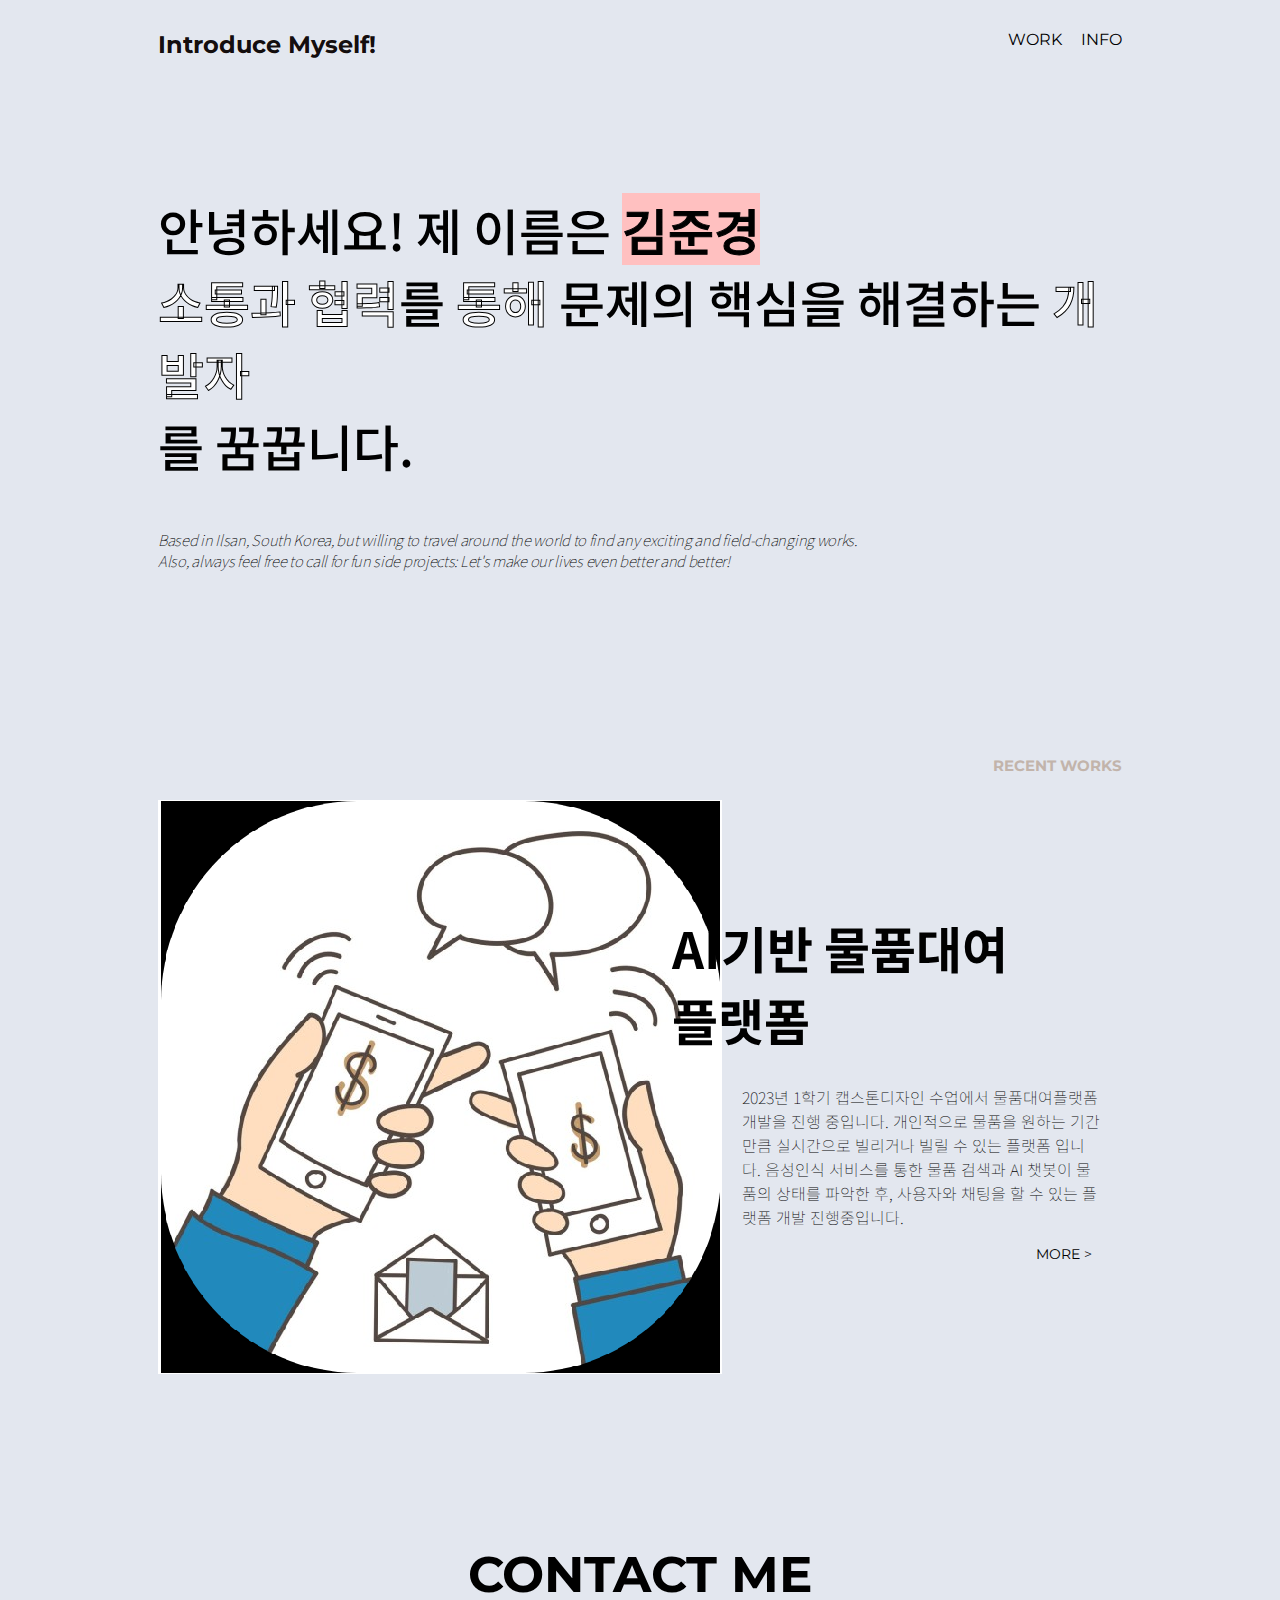
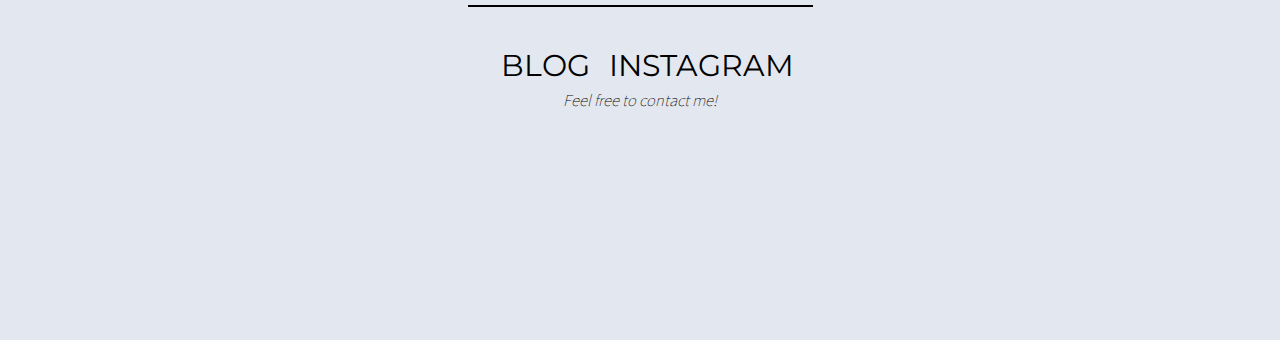
==== index.html @ 0675edab "1st upload" ====
<!DOCTYPE html>
<html lang="en">
<head>
    <meta charset="UTF-8">
    <meta name="viewport" content="width=device-width, initial-scale=1.0">
    <title>PORTFOLIO</title>

    <link rel="stylesheet" type="text/css" href="style.css">
    
    <link href="https://fonts.googleapis.com/css2?family=Montserrat:ital,wght@0,200;0,400;0,500;0,600;0,800;0,900;1,200;1,400;1,500;1,600;1,800;1,900&display=swap" rel="stylesheet">
    <link href="https://fonts.googleapis.com/css2?family=Noto+Sans+KR:wght@100;300;400;500;700;900&display=swap" rel="stylesheet">
</head>

<body>
    
    <div class="frame">

        <nav class="navigator">
            <h3 class="site-name">Introduce Myself!</h3>
            <ul>
                <li><a class="nav-menu" href="index.html">WORK</a></li>
                <li><a class="nav-menu" href="info.html">INFO</a></li>
            </ul>
        </nav>
        

        <div class="dashboard">
            <h1 class="korean-comment">안녕하세요! 제 이름은 <a class="sample">김준경</a> <br> 
                <a class="highlight type1">소통과 협력</a>를 <a class="highlight type2">통해</a> 문제의 핵심을 해결하는 <a class="highlight type3">개발자</a><br>를 꿈꿉니다.</h1>

            <p class="english-comment">Based in Ilsan, South Korea, but willing to travel around the world to find any exciting and field-changing works.<br>Also, always feel free to call for fun side projects: Let's make our lives even better and better!</p>

        </div>

        <h5 class="recent-menu">RECENT WORKS</h5>

        <div class="recent-works">
            <div class="article" id="arti1">
                <img class="thumbnail" id="thumb1" src="thumbnail1.png">
                <div class="article-info">
                    <h3 class="article-name" id="name1"> AI기반 물품대여 플랫폼</h3>
                    <p class="article-comment">2023년 1학기 캡스톤디자인 수업에서 물품대여플랫폼 개발을 진행 중입니다. 개인적으로 물품을 원하는 기간 만큼 실시간으로 빌리거나 빌릴 수 있는 플랫폼 입니다. 음성인식 서비스를 통한 물품 검색과 AI 챗봇이 물품의 상태를 파악한 후, 사용자와 채팅을 할 수 있는 플랫폼 개발 진행중입니다.                   </p>
                    <a class="more" href="https://developer.mozilla.org/ko/docs/Web/CSS/float" target="_blank">MORE ></a>
                </div>
            </div>

            


        </div>




        <footer class="footer">
            <h3 class="contact">CONTACT ME</h3>
            <div class="links">
                <a class="blog" href="https://blog.naver.com/kjk4867/">BLOG</a>
                <a class="instagram" href="https://www.instagram.com/junkyung_98/">INSTAGRAM</a>
            </div>
            <p>Feel free to contact me!</p>
        </footer>


    </div>


</body>
</html>
---- style.css ----
body{
    background-color: #e3e7ef;
}

.frame{
    margin: 30px 150px;
    display: flex;
    flex-direction: column;
}


/*navigator*/

.navigator{
    display: flex;
    flex-direction: row;
    justify-content: space-between;
}

li{
    display: inline;
    align-self: center;
    margin:0;
    margin-left: 15px;
}

ul{
    margin:0;
}

.site-name{
    margin:0;
    font-family: 'Montserrat', sans-serif;
    font-size: 24px;
    color: #070000f6;
}

.nav-menu{
    font-family: 'Montserrat', sans-serif;
    font-weight: 400;
    font-size: 16px;
}

a{
    color: black;
    text-decoration: none;
}

a:hover{
    color: white;
    transition: 0.3s;
}


/*dashboard*/


.dashboard{
    display: flex;
    flex-direction: column;
    margin-top: 100px;
    margin-bottom: 70px;
}

.korean-comment{
    font-family: 'Noto Sans KR', sans-serif;
    font-weight: 500;
    font-size: 50px;
}

.sample{
    background-color: rgb(255, 192, 192);
    -webkit-text-stroke: 1px black;
}

.sample:hover{
    background-color: transparent;
    color: white;
    -webkit-text-stroke: 1px black;
    transition: none;
}

.highlight{
    color: white;
    -webkit-text-stroke: 1px black;
}

.highlight:hover{
    background-color: pink;
    color: black;
    transition: none;
}

.type1:hover{
    background-color: yellowgreen;
}

.type2:hover{
    background-color: skyblue;
}

.type3:hover{
    background-color: orange;
}

.english-comment{
    font-family: 'Noto Sans KR', sans-serif;
    font-weight: 100;
    font-size: 15px;
    font-style: italic;

    letter-spacing: -0.3px;
}


/*recent works*/

.recent-menu{
    font-family: 'Montserrat', sans-serif;
    font-size: 15px;
    font-weight: 700;
    color: #C2B4AB;
    
    text-align: right;
    margin-top: 100px;
}



/*footer*/


.footer{
    display: flex;
    flex-direction: column;
    align-items: center;
    margin-bottom: 200px;
}

.contact{
    font-family: 'Montserrat', sans-serif;
    font-size: 50px;
    font-weight: 700;
    color: black;
    margin-bottom: 40px;
    border-bottom: 2px solid black;
}

.links>a{
    font-family: 'Montserrat', sans-serif;
    font-size: 30px;
    font-weight: 400;
    margin-left: 15px;
}

.footer>p{
    font-family: 'Noto Sans KR', sans-serif;
    font-weight: 100;
    font-size: 15px;
    font-style: italic;
    margin: 0;
    margin-top: 5px;
}



/* INFO Section*/


/*profile-section*/

.profile-section{
    display: flex;
    flex-direction: row;
    justify-content: center;
    align-items: flex-start;

    margin: 100px 100px;
}


#profile-picture{
    width: 400px;
    margin-right: 60px;
}

.introduction>h2{
    margin: 0px;
    font-family: 'Montserrat', sans-serif;
    font-size: 35px;
}

.introduction>p{
    font-family: 'Noto Sans KR', sans-serif;
    font-weight: 300;
    font-size: 16px;

    margin-bottom: 40px;
}

#capability{
    font-family: 'Montserrat', sans-serif;
    font-weight: 400;
    font-size: 20px;
    font-style: italic;

    line-height: 30px;
}


/*value section*/

.value-menu{
    font-family: 'Montserrat', sans-serif;
    font-size: 35px;
    margin: 30px 100px;
}

.value-section{
    display: flex;
    flex-direction: column;
    justify-content: flex-start;
    align-content: center;
    margin: 100px 150px;
    margin-top: 20px;
}

.value{
    display: flex;
    flex-direction: row;
    margin-bottom: 40px;
    align-items: center;

}


.value-icon{
    width: 100px;
    height: 100px;

    border: 2px solid #C2B4AB;
    border-radius: 100px;
    padding: 15px;
}

.value-intro{
    margin-left: 30px;
}


.value-name{
    font-family: 'Montserrat', sans-serif;
    font-weight: 700px;
    margin-top: 0px;
    margin-bottom: 10px;
}

.value-exp{
    font-family: 'Noto Sans KR', sans-serif;
    font-weight: 300;
    font-size: 16px;

    margin: 0px;
}




/*footer section*/

.footer-comment{
    text-align: center;
}


a[title="Freepik"]:hover{
    color: black;
    text-decoration: underline;
}

a[title="Flaticon"]:hover{
    color: black;
    text-decoration: underline;
}


/* RECENT WORKS */

.recent-works{
    display: flex;
    flex-direction: column;
}

.article{
    display: flex;
    flex-direction: row;
    margin-bottom: 120px;
    align-items: center;
}

.thumbnail{
    width: 600px;
}

.article-info{
    margin: 0px 20px;
}

.article-name{
    font-family: 'Noto Sans KR', sans-serif;
    font-size: 50px;
    margin-top: 0px;
    margin-bottom: 30px;
}

.article-name:hover{
    color: pink;
    -webkit-text-stroke: 1px black;
    transition: 0.3s;
}



.article-comment{
    font-family: 'Noto Sans KR', sans-serif;
    font-size: 16px;
    font-weight: 100;
}

.more{
    width: content;
    height: content;
    float: right;
    margin-right: 10px;


    font-family: 'Montserrat', sans-serif;
    font-size: 14px;
    background-color: transparent;
    border: none;
    outline: none;
    padding: 0px;
}


#name1{
    position: relative;
    right: 70px;
}

#name1:hover{
    color: skyblue;
}

#name2-1{
    text-align: right;
    position: relative;
    left: 0px;
    margin-bottom: 0px;
}

#name2-2{
    text-align: right;
    position: relative;
    left: 100px;
}

#name2-2:hover{
    color: orange;
}
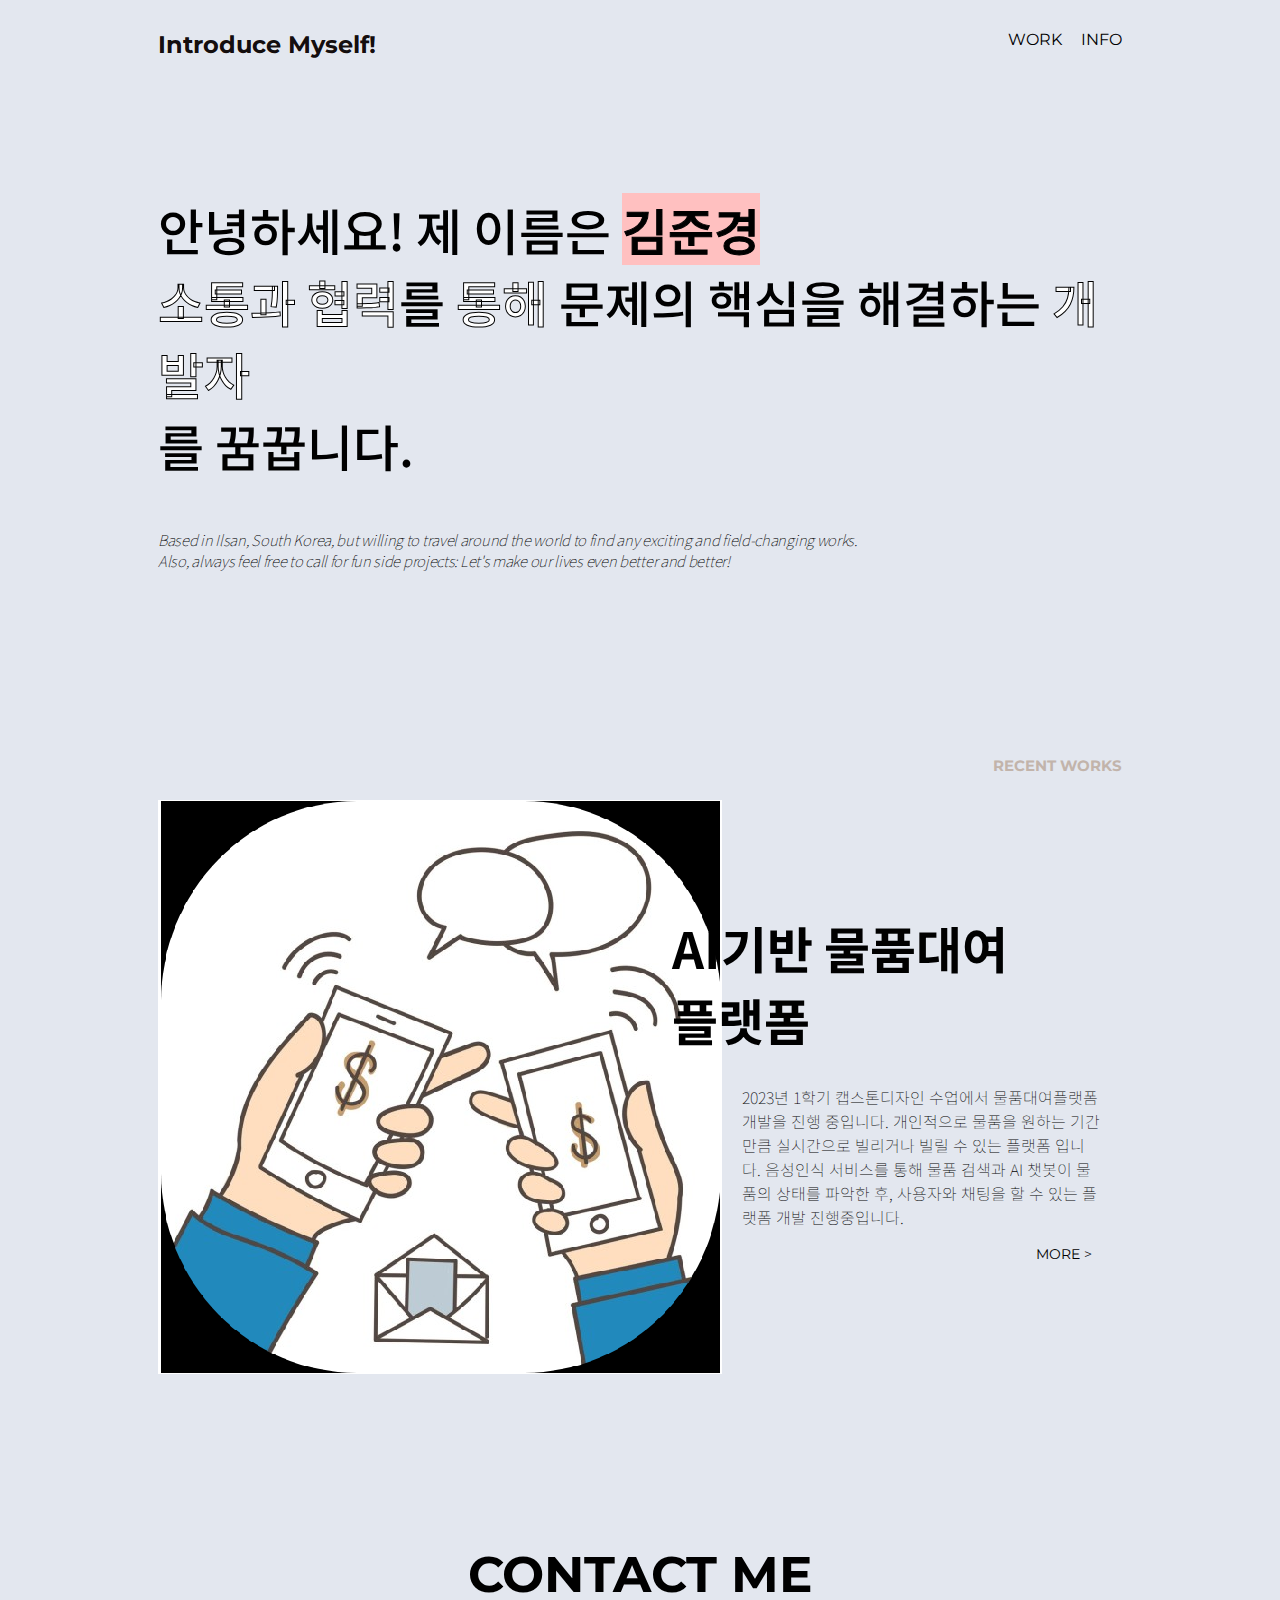
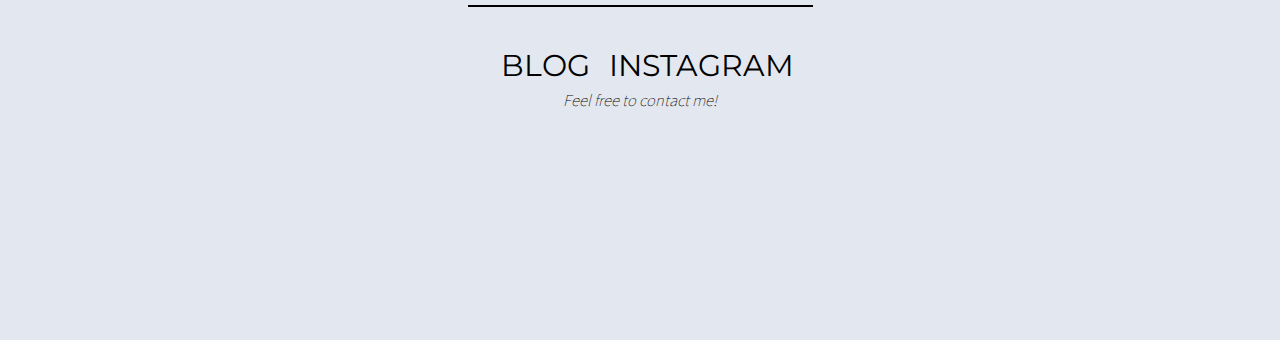
==== commit 3bebaf86: "Update index.html" ====
--- a/index.html
+++ b/index.html
@@ -25,7 +25,7 @@
         
 
         <div class="dashboard">
-            <h1 class="korean-comment">안녕하세요! 제 이름은 <a class="sample">김준경</a> <br> 
+            <h1 class="korean-comment">안녕하세요! 제 이름은 <a class="sample"> 김준경 </a> <br> 
                 <a class="highlight type1">소통과 협력</a>를 <a class="highlight type2">통해</a> 문제의 핵심을 해결하는 <a class="highlight type3">개발자</a><br>를 꿈꿉니다.</h1>
 
             <p class="english-comment">Based in Ilsan, South Korea, but willing to travel around the world to find any exciting and field-changing works.<br>Also, always feel free to call for fun side projects: Let's make our lives even better and better!</p>
@@ -39,7 +39,7 @@
                 <img class="thumbnail" id="thumb1" src="thumbnail1.png">
                 <div class="article-info">
                     <h3 class="article-name" id="name1"> AI기반 물품대여 플랫폼</h3>
-                    <p class="article-comment">2023년 1학기 캡스톤디자인 수업에서 물품대여플랫폼 개발을 진행 중입니다. 개인적으로 물품을 원하는 기간 만큼 실시간으로 빌리거나 빌릴 수 있는 플랫폼 입니다. 음성인식 서비스를 통한 물품 검색과 AI 챗봇이 물품의 상태를 파악한 후, 사용자와 채팅을 할 수 있는 플랫폼 개발 진행중입니다.                   </p>
+                    <p class="article-comment">2023년 1학기 캡스톤디자인 수업에서 물품대여플랫폼 개발을 진행 중입니다. 개인적으로 물품을 원하는 기간 만큼 실시간으로 빌리거나 빌릴 수 있는 플랫폼 입니다. 음성인식 서비스를 통해 물품 검색과 AI 챗봇이 물품의 상태를 파악한 후, 사용자와 채팅을 할 수 있는 플랫폼 개발 진행중입니다.                   </p>
                     <a class="more" href="https://developer.mozilla.org/ko/docs/Web/CSS/float" target="_blank">MORE ></a>
                 </div>
             </div>
@@ -66,4 +66,4 @@
 
 
 </body>
-</html>+</html>
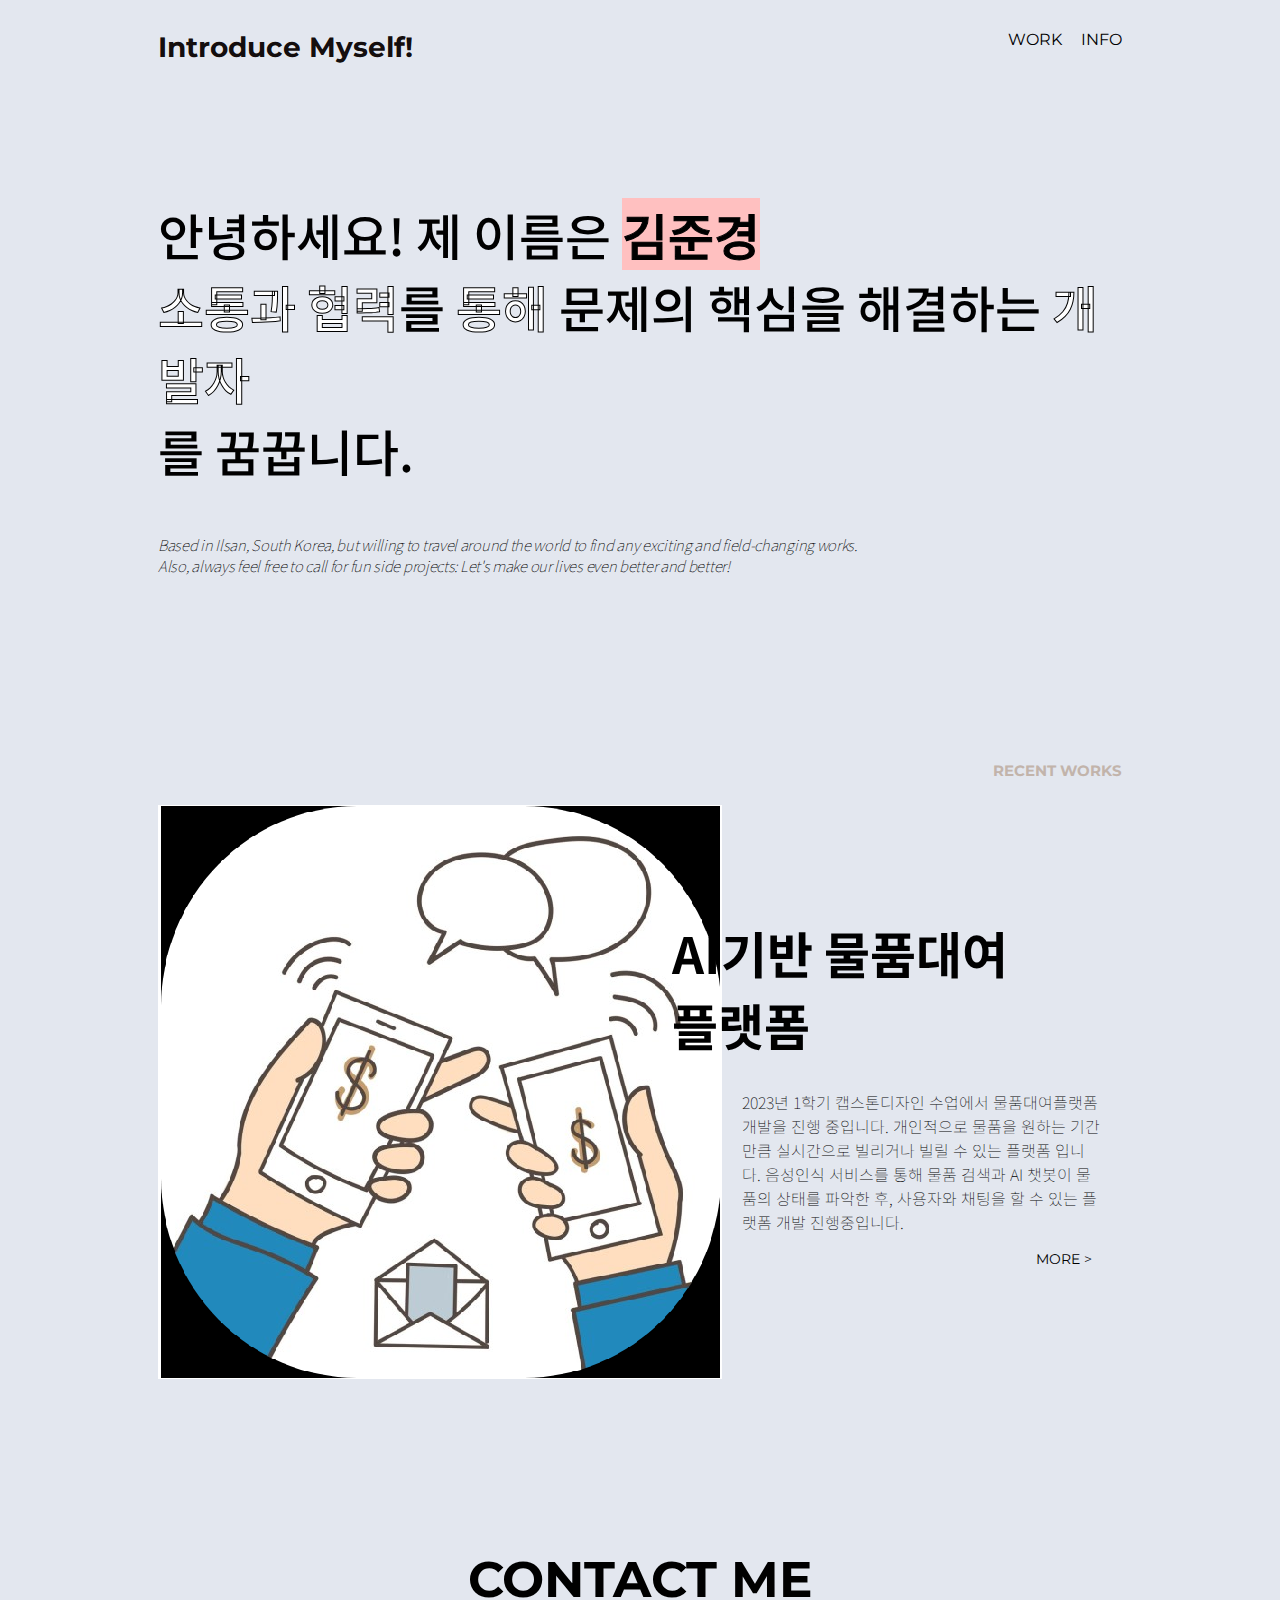
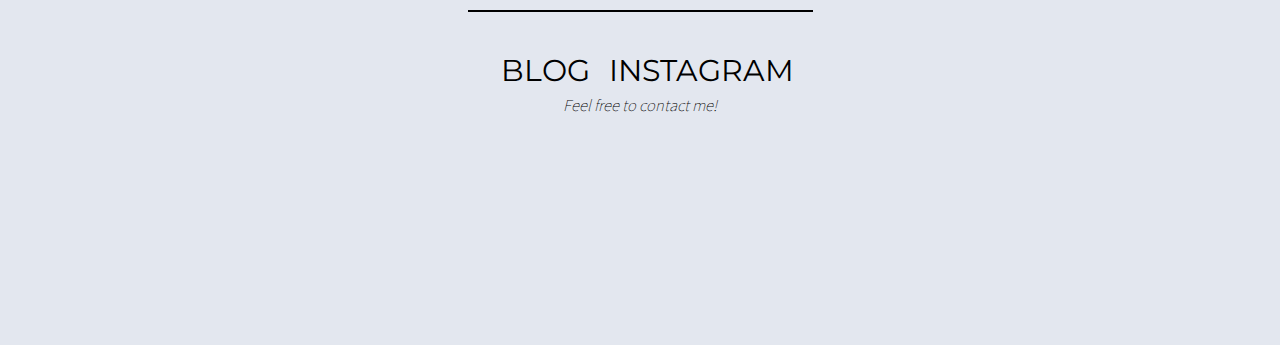
==== commit 19ed62ab: "Update index.html" ====
--- a/index.html
+++ b/index.html
@@ -40,7 +40,7 @@
                 <div class="article-info">
                     <h3 class="article-name" id="name1"> AI기반 물품대여 플랫폼</h3>
                     <p class="article-comment">2023년 1학기 캡스톤디자인 수업에서 물품대여플랫폼 개발을 진행 중입니다. 개인적으로 물품을 원하는 기간 만큼 실시간으로 빌리거나 빌릴 수 있는 플랫폼 입니다. 음성인식 서비스를 통해 물품 검색과 AI 챗봇이 물품의 상태를 파악한 후, 사용자와 채팅을 할 수 있는 플랫폼 개발 진행중입니다.                   </p>
-                    <a class="more" href="https://developer.mozilla.org/ko/docs/Web/CSS/float" target="_blank">MORE ></a>
+                    <a class="more" href="https://github.com/kjk4867" target="_blank">MORE ></a>
                 </div>
             </div>
 
--- a/style.css
+++ b/style.css
@@ -31,7 +31,7 @@
 .site-name{
     margin:0;
     font-family: 'Montserrat', sans-serif;
-    font-size: 24px;
+    font-size: 28px;
     color: #070000f6;
 }
 
@@ -367,4 +367,4 @@
 
 #name2-2:hover{
     color: orange;
-}+}
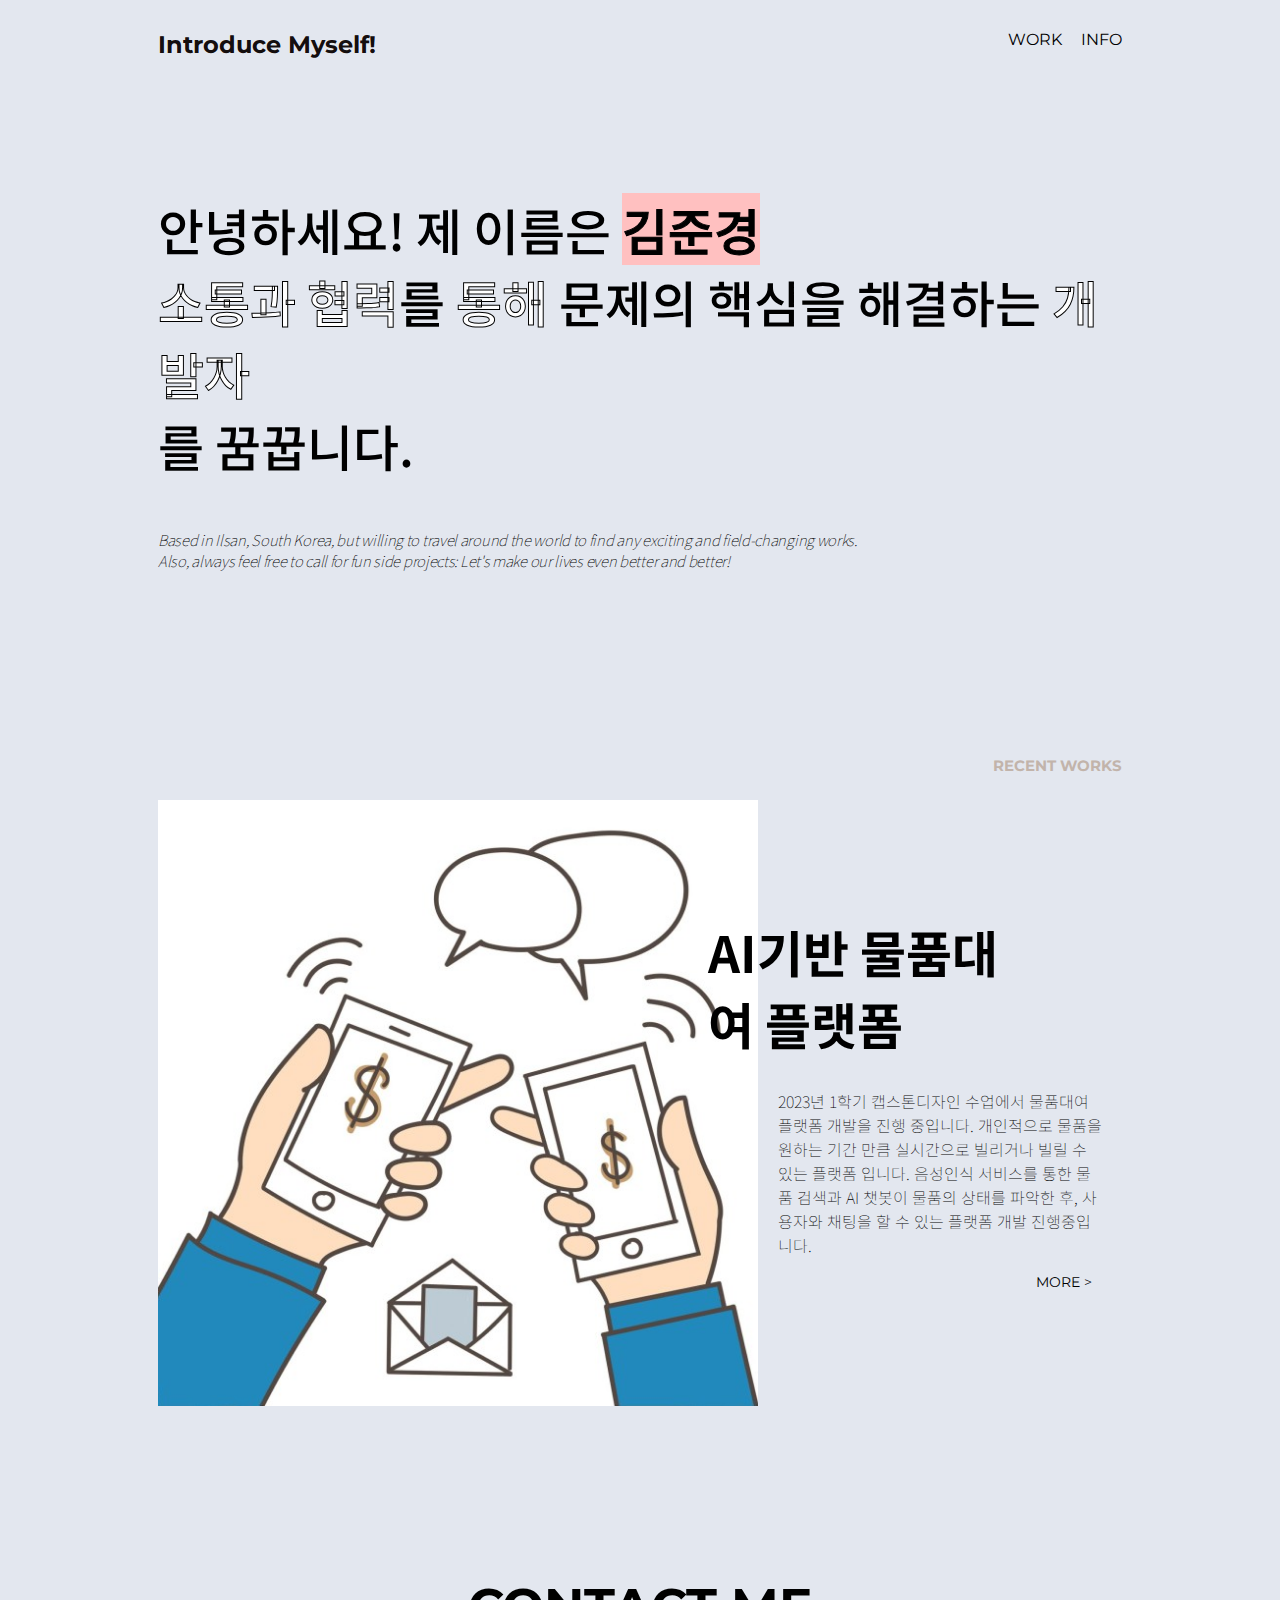
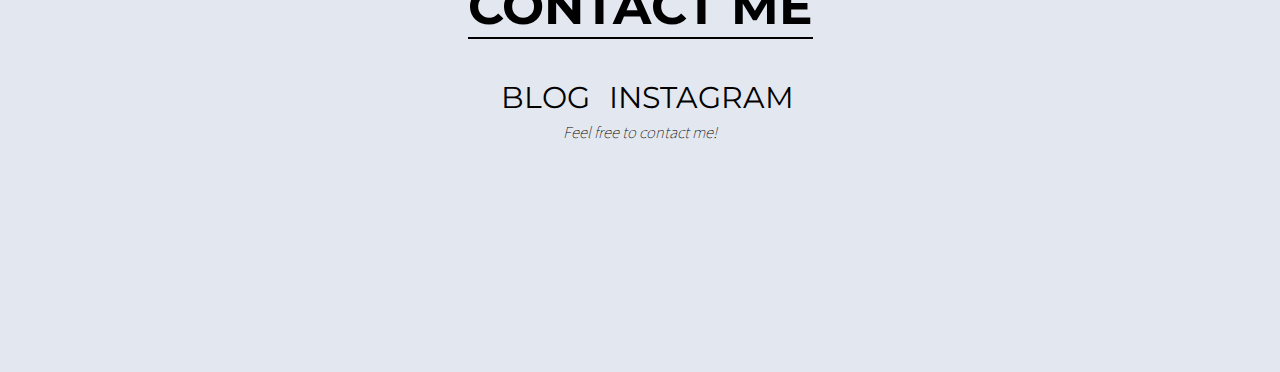
==== commit 83f49761: "Add files via upload" ====
--- a/index.html
+++ b/index.html
@@ -12,6 +12,9 @@
 </head>
 
 <body>
+
+    <a href="https://github.com/kjk4867" target="_blank"><i class="fab fa-github"></i></a>
+
     
     <div class="frame">
 
@@ -25,7 +28,7 @@
         
 
         <div class="dashboard">
-            <h1 class="korean-comment">안녕하세요! 제 이름은 <a class="sample"> 김준경 </a> <br> 
+            <h1 class="korean-comment">안녕하세요! 제 이름은 <a class="sample">김준경</a> <br> 
                 <a class="highlight type1">소통과 협력</a>를 <a class="highlight type2">통해</a> 문제의 핵심을 해결하는 <a class="highlight type3">개발자</a><br>를 꿈꿉니다.</h1>
 
             <p class="english-comment">Based in Ilsan, South Korea, but willing to travel around the world to find any exciting and field-changing works.<br>Also, always feel free to call for fun side projects: Let's make our lives even better and better!</p>
@@ -39,7 +42,7 @@
                 <img class="thumbnail" id="thumb1" src="thumbnail1.png">
                 <div class="article-info">
                     <h3 class="article-name" id="name1"> AI기반 물품대여 플랫폼</h3>
-                    <p class="article-comment">2023년 1학기 캡스톤디자인 수업에서 물품대여플랫폼 개발을 진행 중입니다. 개인적으로 물품을 원하는 기간 만큼 실시간으로 빌리거나 빌릴 수 있는 플랫폼 입니다. 음성인식 서비스를 통해 물품 검색과 AI 챗봇이 물품의 상태를 파악한 후, 사용자와 채팅을 할 수 있는 플랫폼 개발 진행중입니다.                   </p>
+                    <p class="article-comment">2023년 1학기 캡스톤디자인 수업에서 물품대여플랫폼 개발을 진행 중입니다. 개인적으로 물품을 원하는 기간 만큼 실시간으로 빌리거나 빌릴 수 있는 플랫폼 입니다. 음성인식 서비스를 통한 물품 검색과 AI 챗봇이 물품의 상태를 파악한 후, 사용자와 채팅을 할 수 있는 플랫폼 개발 진행중입니다.                   </p>
                     <a class="more" href="https://github.com/kjk4867" target="_blank">MORE ></a>
                 </div>
             </div>
@@ -66,4 +69,4 @@
 
 
 </body>
-</html>
+</html>--- a/style.css
+++ b/style.css
@@ -7,6 +7,7 @@
     display: flex;
     flex-direction: column;
 }
+
 
 
 /*navigator*/
@@ -31,7 +32,7 @@
 .site-name{
     margin:0;
     font-family: 'Montserrat', sans-serif;
-    font-size: 28px;
+    font-size: 24px;
     color: #070000f6;
 }
 
@@ -127,6 +128,7 @@
 
 
 
+
 /*footer*/
 
 
@@ -367,4 +369,4 @@
 
 #name2-2:hover{
     color: orange;
-}
+}